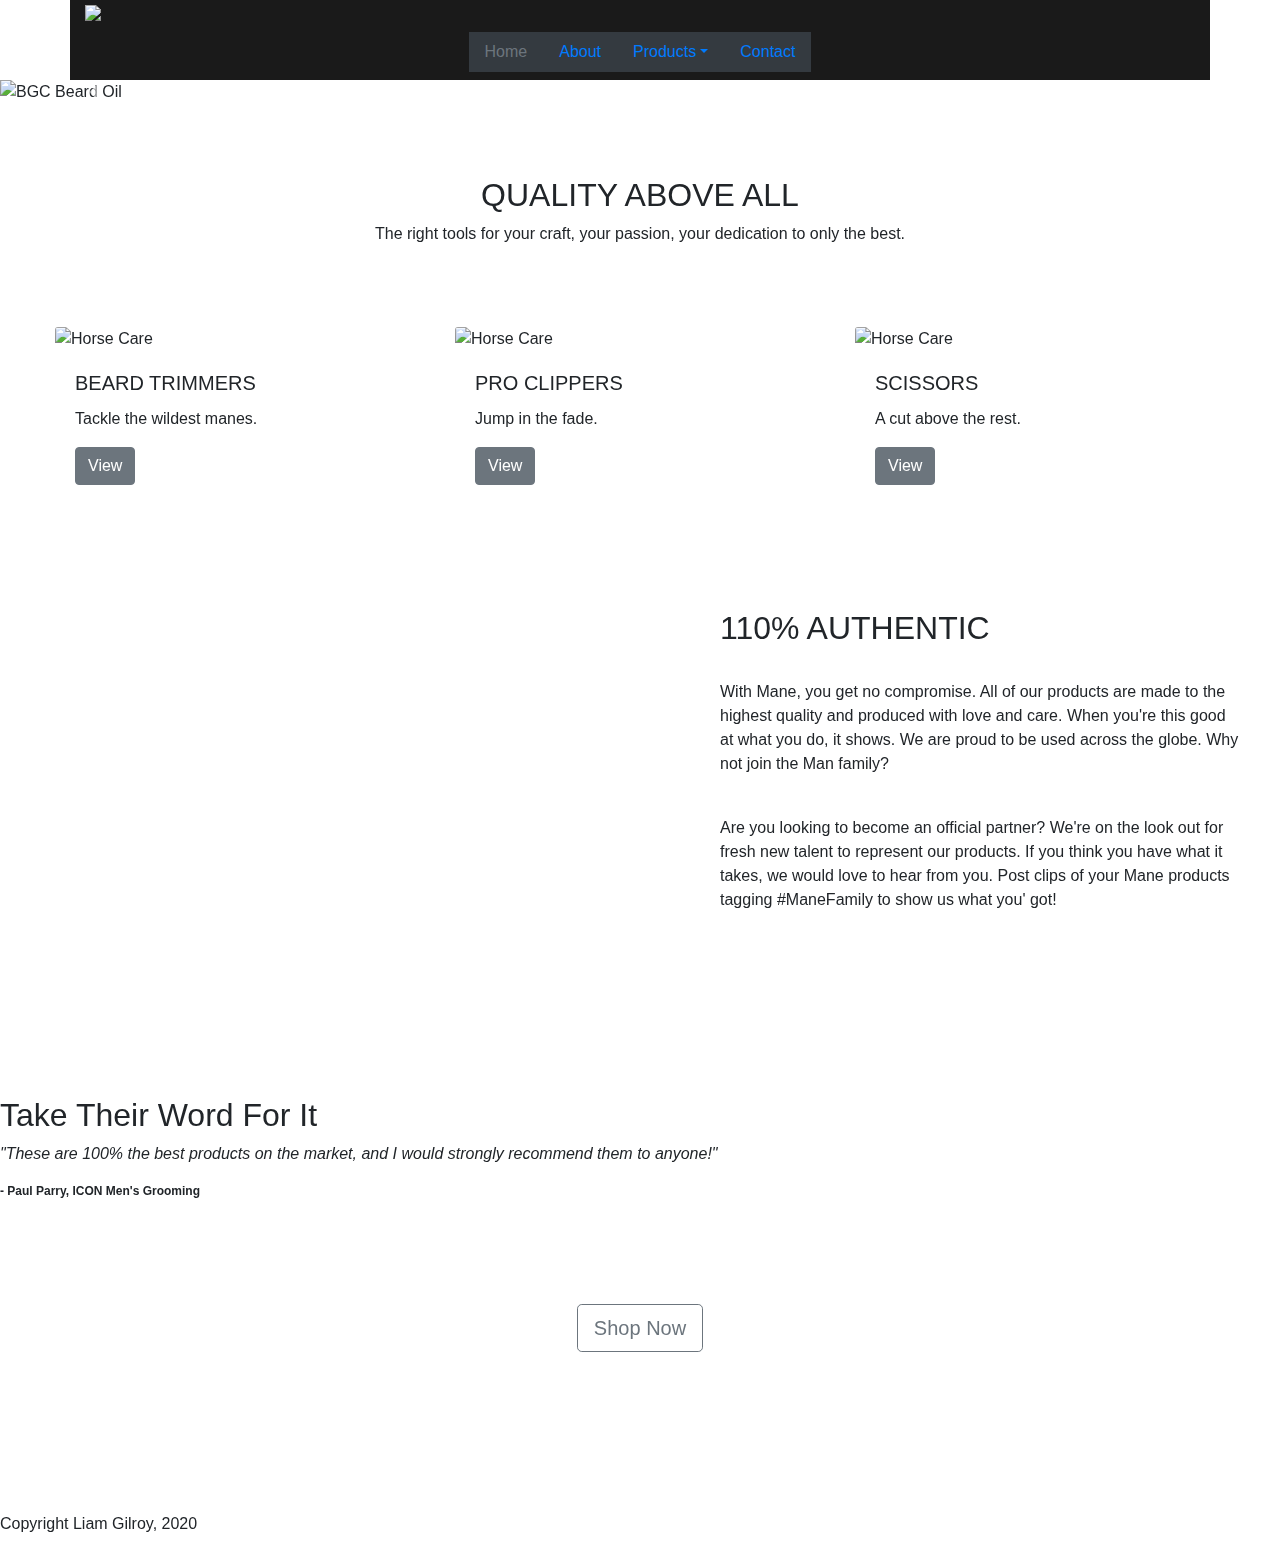
==== index.html @ 8d26784e "First Instance" ====
<!DOCTYPE html>
<html lang="en">
<head>
    <meta charset="UTF-8">
    <title>Bernelay Gents Co.</title>
    <link rel="stylesheet" href="styles.css">
    <link href="https://fonts.googleapis.com/css2?family=Jura:wght@400;700&display=swap" rel="stylesheet">    
    <link rel="stylesheet" href="https://stackpath.bootstrapcdn.com/bootstrap/4.5.2/css/bootstrap.min.css" integrity="sha384-JcKb8q3iqJ61gNV9KGb8thSsNjpSL0n8PARn9HuZOnIxN0hoP+VmmDGMN5t9UJ0Z" crossorigin="anonymous">
    <script src="https://code.jquery.com/jquery-3.5.1.slim.min.js" integrity="sha384-DfXdz2htPH0lsSSs5nCTpuj/zy4C+OGpamoFVy38MVBnE+IbbVYUew+OrCXaRkfj" crossorigin="anonymous"></script>
    <script src="https://cdn.jsdelivr.net/npm/popper.js@1.16.1/dist/umd/popper.min.js" integrity="sha384-9/reFTGAW83EW2RDu2S0VKaIzap3H66lZH81PoYlFhbGU+6BZp6G7niu735Sk7lN" crossorigin="anonymous"></script>
    <script src="https://stackpath.bootstrapcdn.com/bootstrap/4.5.2/js/bootstrap.min.js" integrity="sha384-B4gt1jrGC7Jh4AgTPSdUtOBvfO8shuf57BaghqFfPlYxofvL8/KUEfYiJOMMV+rV" crossorigin="anonymous"></script>
</head>

<header>
<div class="container" style="background-color:#1a1a1a;">
    <img id="logob" src="/Users/liamgilroy/Desktop/Desktop/Web/Mane/images/MANE_logo_2.png">
</div>

<!-- MENU -->

<div class="container" style="background-color:#1a1a1a;">
    <nav class="navbar flex-column">
        <ul class="nav">
            <li class="nav-item btn-dark">
                <a class="nav-link disabled" href="#">Home</a>
            </li>
            <li class="nav-item btn-dark">
                <a class="nav-link" href="about.html">About</a>
            </li>
            <li class="nav-item btn-dark">
                <a class="nav-link dropdown-toggle" data-toggle="dropdown" href="products.html">Products</a>
                <div class="dropdown-menu">
                    <a class="dropdown-item" href="#">Shampoo</a>
                    <a class="dropdown-item" href="#">Brushes</a>
                    <a class="dropdown-item" href="#">Clippers</a>
                </div>
            </li>
            <li class="nav-item btn-dark">
                <a class="nav-link" href="contact.html">Contact</a>
            </li>
        </ul>

    </nav>
</div>

<!-- Carousel -->

<div id="carouselExampleControls" class="carousel slide" data-ride="carousel">
    <div class="carousel-inner">
      <div class="carousel-item active">
        <img src="https://image.freepik.com/free-photo/client-doing-hair-cut-barber-shop-salon_1303-20710.jpg" class="d-block w-100" alt="BGC Beard Oil">
      </div>
      <div class="carousel-item">
        <img src="https://image.freepik.com/free-photo/handsome-man-barber-shop-styling-hair_1303-20978.jpg" class="d-block w-100" alt="Horse Care">
      </div>
    </div>
    <a class="carousel-control-prev" href="#carouselExampleControls" role="button" data-slide="prev">
      <span class="carousel-control-prev-icon" aria-hidden="true"></span>
      <span class="sr-only">Previous</span>
    </a>
    <a class="carousel-control-next" href="#carouselExampleControls" role="button" data-slide="next">
      <span class="carousel-control-next-icon" aria-hidden="true"></span>
      <span class="sr-only">Next</span>
    </a>
  </div>

</header>

<body>

    <div class="container" style="text-align:center;">
        <br><br><br>
        <h2>QUALITY ABOVE ALL</h2>
        <p>The right tools for your craft, your passion, your dedication to only the best.</p>
        <br>
    </div>

    <!-- GRID 1 -->
     <div class="row" style="margin:40px;">
            <div class="col-sm-4">
                <img src="https://img.freepik.com/free-photo/handsome-man-cutting-beard-barber-salon_1303-20966.jpg?size=626&ext=jpg" class="card-img-top" alt="Horse Care">
                <div class="card-body">
                  <h5 class="card-title">BEARD TRIMMERS</h5>
                  <p class="card-text">Tackle the wildest manes.</p>
                  <a href="#" class="btn btn-secondary">View</a>
                </div>
            </div>
            <div class="col-sm-4">
                <img src="https://image.freepik.com/free-photo/client-doing-hair-cut-barber-shop-salon_1303-20787.jpg" class="card-img-top" alt="Horse Care">
                <div class="card-body">
                  <h5 class="card-title">PRO CLIPPERS</h5>
                  <p class="card-text">Jump in the fade.</p>
                  <a href="#" class="btn btn-secondary">View</a>
                </div>
            </div>
            <ddiv class="col-sm-4">
                <img src="https://image.freepik.com/free-photo/client-doing-hair-cut-barber-shop-salon_1303-20861.jpg" class="card-img-top" alt="Horse Care">
                <div class="card-body">
                  <h5 class="card-title">SCISSORS</h5>
                  <p class="card-text">A cut above the rest. </p>
                  <a href="#" class="btn btn-secondary">View</a>
                </div>
            </div>
    </div>

    <!--Section One-->
    <br>
    
    <div>
        <iframe style="float:left; margin:40px; width:50%; height: 400px;" src="https://www.youtube.com/embed/Y3LwPwutiAk" frameborder="0" allow="accelerometer; autoplay; clipboard-write; encrypted-media; gyroscope; picture-in-picture" allowfullscreen></iframe>
    </div>

        <div style="margin:40px;">
            <h2>110% AUTHENTIC</h2>
            <br>
            <p>With Mane, you get no compromise. All of our products are made to the highest quality and produced with love and care. When you're this good at what you do, it shows. We are proud to be used across the globe. Why not join the Man family?</p>
            <br>
            <p>Are you looking to become an official partner? We're on the look out for fresh new talent to represent our products. If you think you have what it takes, we would love to hear from you. Post clips of your Mane products tagging #ManeFamily to show us what you' got!</p>
        </div>
    


    <!--Testimonials-->
    <br><br><br><br>
    <div id="test">
        <br><br>
        <h2>Take Their Word For It</h2>
        <p style="font-style: italic;">"These are 100% the best products on the market, and I would strongly recommend them to anyone!"</p>
        <p style="font-weight: 800; font-size:12px;">- Paul Parry, ICON Men's Grooming</p>
    </div>

<br><br>
    <!--CTA Button-->
    <div class="row" style="margin:40px;"> 
    <button type="button" class="btn btn-outline-secondary btn-lg" style="margin:auto;">Shop Now</button>
    </div>
    <br><br><br>
</body>


<footer>
    <div id="foot1">
        <div>
            <br>
            <a style="margin-right:20px; color:white;" href="#">Privacy Policy</a>
            <a style="margin-right:20px; color:white;" href="#">Terms & Conditions</a>
            <a style="margin-right:20px; color:white;" href="#">Returns Policy</a>
        </div>
    <p>Copyright Liam Gilroy, 2020</p>
    </div>
</footer>



</html>
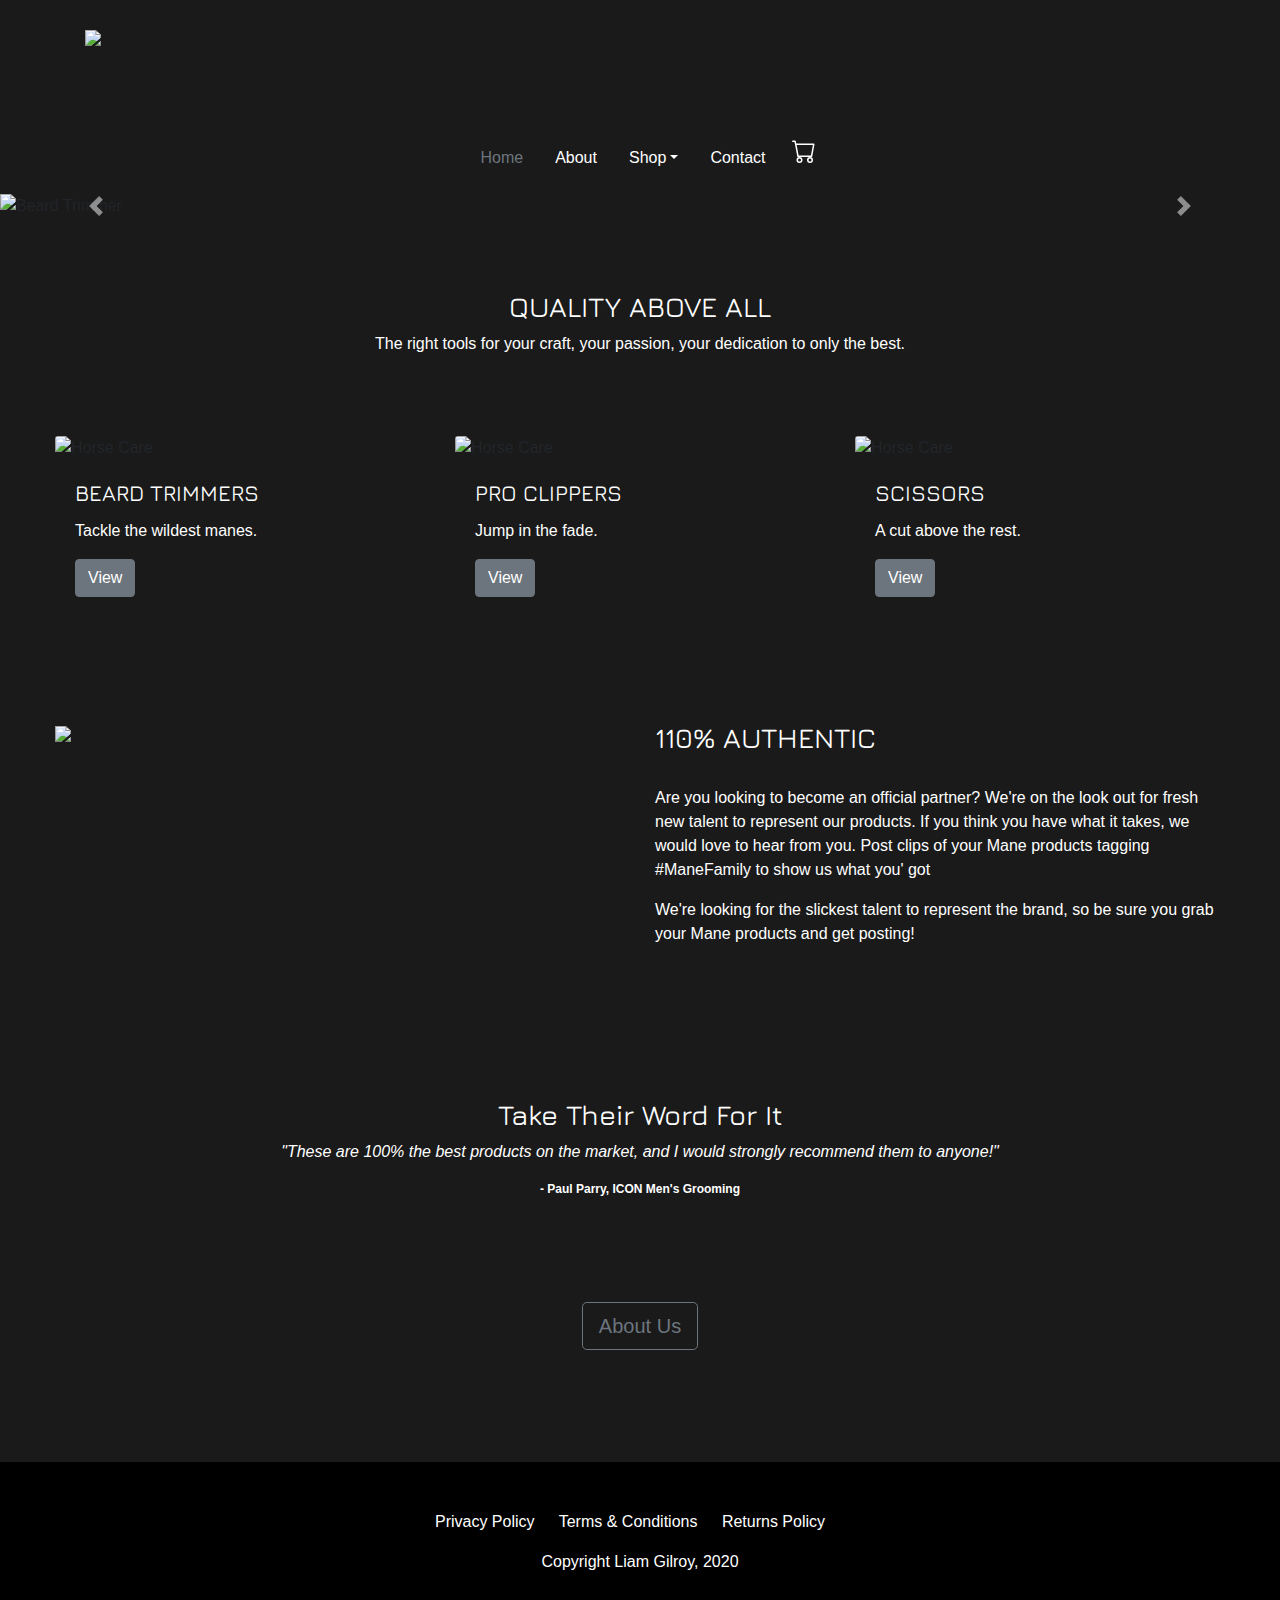
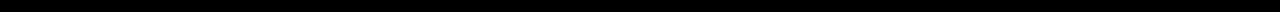
==== commit 870921e8: "Merge pull request #1 from salemriver/salemriver-patch-1" ====
--- a/index.html
+++ b/index.html
@@ -1,8 +1,23 @@
 <!DOCTYPE html>
 <html lang="en">
 <head>
+    <script>
+
+        function myFunction() {
+        var x = document.getElementById("inc");
+        if (x.style.display === "none") {
+            x.style.display = "inline";
+        } 
+        } 
+
+        var i = 0;
+        function buttonClick() {
+            document.getElementById('inc').value = ++i;
+        }
+    </script>
     <meta charset="UTF-8">
-    <title>Bernelay Gents Co.</title>
+    <meta name="viewport" content="width=device-width, initial-scale=1">
+    <title>MANE</title>
     <link rel="stylesheet" href="styles.css">
     <link href="https://fonts.googleapis.com/css2?family=Jura:wght@400;700&display=swap" rel="stylesheet">    
     <link rel="stylesheet" href="https://stackpath.bootstrapcdn.com/bootstrap/4.5.2/css/bootstrap.min.css" integrity="sha384-JcKb8q3iqJ61gNV9KGb8thSsNjpSL0n8PARn9HuZOnIxN0hoP+VmmDGMN5t9UJ0Z" crossorigin="anonymous">
@@ -13,7 +28,7 @@
 
 <header>
 <div class="container" style="background-color:#1a1a1a;">
-    <img id="logob" src="/Users/liamgilroy/Desktop/Desktop/Web/Mane/images/MANE_logo_2.png">
+    <img id="logob" src="https://i.imgur.com/Gg64LjW.png">    
 </div>
 
 <!-- MENU -->
@@ -28,15 +43,22 @@
                 <a class="nav-link" href="about.html">About</a>
             </li>
             <li class="nav-item btn-dark">
-                <a class="nav-link dropdown-toggle" data-toggle="dropdown" href="products.html">Products</a>
-                <div class="dropdown-menu">
-                    <a class="dropdown-item" href="#">Shampoo</a>
-                    <a class="dropdown-item" href="#">Brushes</a>
-                    <a class="dropdown-item" href="#">Clippers</a>
+                <a class="nav-link dropdown-toggle" data-toggle="dropdown" href="products.html">Shop</a>
+                <div class="dropdown-menu" style="background-color: black; left: 50%;
+                right: auto;">
+                    <a class="dropdown-item" href="beard.html" style="color:white;">Beard Trimmers</a>
+                    <a class="dropdown-item" href="clippers.html" style="color:white;">Clippers</a>
+                    <a class="dropdown-item" href="scissors.html" style="color:white;">Scissors</a>
                 </div>
             </li>
             <li class="nav-item btn-dark">
                 <a class="nav-link" href="contact.html">Contact</a>
+            </li>
+            <br><br>
+            <li class="nav-item btn-dark">
+                <svg width="1.5em" height="1.5em" viewBox="0 0 16 16" class="bi bi-cart" fill="currentColor" xmlns="http://www.w3.org/2000/svg" style="margin-left:10px;">
+                    <path fill-rule="evenodd" d="M0 1.5A.5.5 0 0 1 .5 1H2a.5.5 0 0 1 .485.379L2.89 3H14.5a.5.5 0 0 1 .491.592l-1.5 8A.5.5 0 0 1 13 12H4a.5.5 0 0 1-.491-.408L2.01 3.607 1.61 2H.5a.5.5 0 0 1-.5-.5zM3.102 4l1.313 7h8.17l1.313-7H3.102zM5 12a2 2 0 1 0 0 4 2 2 0 0 0 0-4zm7 0a2 2 0 1 0 0 4 2 2 0 0 0 0-4zm-7 1a1 1 0 1 0 0 2 1 1 0 0 0 0-2zm7 0a1 1 0 1 0 0 2 1 1 0 0 0 0-2z"/>
+                  </svg>
             </li>
         </ul>
 
@@ -48,10 +70,10 @@
 <div id="carouselExampleControls" class="carousel slide" data-ride="carousel">
     <div class="carousel-inner">
       <div class="carousel-item active">
-        <img src="https://image.freepik.com/free-photo/client-doing-hair-cut-barber-shop-salon_1303-20710.jpg" class="d-block w-100" alt="BGC Beard Oil">
+        <img src="https://image.freepik.com/free-photo/client-doing-hair-cut-barber-shop-salon_1303-20710.jpg" class="d-block w-100" alt="Beard Trimmer">
       </div>
       <div class="carousel-item">
-        <img src="https://image.freepik.com/free-photo/handsome-man-barber-shop-styling-hair_1303-20978.jpg" class="d-block w-100" alt="Horse Care">
+        <img src="https://image.freepik.com/free-photo/handsome-man-barber-shop-styling-hair_1303-20978.jpg" class="d-block w-100" alt="Mens Grooming">
       </div>
     </div>
     <a class="carousel-control-prev" href="#carouselExampleControls" role="button" data-slide="prev">
@@ -82,7 +104,7 @@
                 <div class="card-body">
                   <h5 class="card-title">BEARD TRIMMERS</h5>
                   <p class="card-text">Tackle the wildest manes.</p>
-                  <a href="#" class="btn btn-secondary">View</a>
+                  <a href="beard.html" class="btn btn-secondary">View</a>
                 </div>
             </div>
             <div class="col-sm-4">
@@ -90,7 +112,7 @@
                 <div class="card-body">
                   <h5 class="card-title">PRO CLIPPERS</h5>
                   <p class="card-text">Jump in the fade.</p>
-                  <a href="#" class="btn btn-secondary">View</a>
+                  <a href="clippers.html" class="btn btn-secondary">View</a>
                 </div>
             </div>
             <ddiv class="col-sm-4">
@@ -98,30 +120,29 @@
                 <div class="card-body">
                   <h5 class="card-title">SCISSORS</h5>
                   <p class="card-text">A cut above the rest. </p>
-                  <a href="#" class="btn btn-secondary">View</a>
+                  <a href="scissors.html" class="btn btn-secondary">View</a>
                 </div>
             </div>
     </div>
+    <br>
 
     <!--Section One-->
-    <br>
-    
-    <div>
-        <iframe style="float:left; margin:40px; width:50%; height: 400px;" src="https://www.youtube.com/embed/Y3LwPwutiAk" frameborder="0" allow="accelerometer; autoplay; clipboard-write; encrypted-media; gyroscope; picture-in-picture" allowfullscreen></iframe>
-    </div>
-
-        <div style="margin:40px;">
+        <div class="row" style="margin:40px;">
+            <div class="col-md-6">
+                <img src="https://image.freepik.com/free-photo/professional-barber-shop-essentials_23-2148353430.jpg" style="width:100%; margin: auto;">
+            </div>
+            <div class="col-md-6">
             <h2>110% AUTHENTIC</h2>
             <br>
-            <p>With Mane, you get no compromise. All of our products are made to the highest quality and produced with love and care. When you're this good at what you do, it shows. We are proud to be used across the globe. Why not join the Man family?</p>
-            <br>
-            <p>Are you looking to become an official partner? We're on the look out for fresh new talent to represent our products. If you think you have what it takes, we would love to hear from you. Post clips of your Mane products tagging #ManeFamily to show us what you' got!</p>
+            <p>Are you looking to become an official partner? We're on the look out for fresh new talent to represent our products. If you think you have what it takes, we would love to hear from you. Post clips of your Mane products tagging #ManeFamily to show us what you' got</p>
+            <p>We're looking for the slickest talent to represent the brand, so be sure you grab your Mane products and get posting!</p>
+            </div>
         </div>
     
 
 
     <!--Testimonials-->
-    <br><br><br><br>
+    <br><br>
     <div id="test">
         <br><br>
         <h2>Take Their Word For It</h2>
@@ -132,7 +153,7 @@
 <br><br>
     <!--CTA Button-->
     <div class="row" style="margin:40px;"> 
-    <button type="button" class="btn btn-outline-secondary btn-lg" style="margin:auto;">Shop Now</button>
+    <button type="button" class="btn btn-outline-secondary btn-lg" style="margin:auto;" onclick="location.href='about.html';">About Us</button>
     </div>
     <br><br><br>
 </body>
--- a/styles.css
+++ b/styles.css
@@ -0,0 +1,95 @@
+body
+{
+  background-color:#1a1a1a !important;
+}
+
+p
+{
+ color: white;
+ font-family: 'Open Sans', sans-serif;
+}
+
+h1
+{
+  color: white;
+  font-family: 'Jura', sans-serif;
+}
+
+h2
+{
+  color: white;
+  font-family: 'Jura', sans-serif;
+  font-size: 28px !important;
+}
+
+h3
+{
+  color: white;
+  font-family: 'Jura', sans-serif;
+}
+
+h4
+{
+  color: white;
+  font-family: 'Jura', sans-serif;
+}
+
+h5
+{
+  color: white;
+  font-family: 'Jura', sans-serif;
+  font-size: 22px !important;
+}
+
+#foot1
+{
+    background-color: black;
+    text-align: center;
+    line-height: 40px;
+    color: white; 
+    height: 150px; 
+}
+
+.tales {
+    width: 100%;
+  }
+  .carousel-inner{
+    width:100%;
+    max-height: 500px !important;
+  }
+
+  #logob
+  {
+    display: block;
+    margin-left: auto;
+    margin-right: auto;
+    margin-top: 30px; 
+    margin-bottom: 20px; 
+    height: 80px; 
+  }
+
+#test
+{
+  text-align: center;
+  margin-left: 10%;
+  margin-right: 10%; 
+}
+
+.nav-link {
+  color: white;
+}
+
+ul.nav a:hover 
+{ 
+  color: #5b5b5b !important;
+}
+
+.btn-dark
+{
+  background-color: #1a1a1a !important;
+}
+
+a:hover
+{
+  color: #4b4b4b !important;
+}